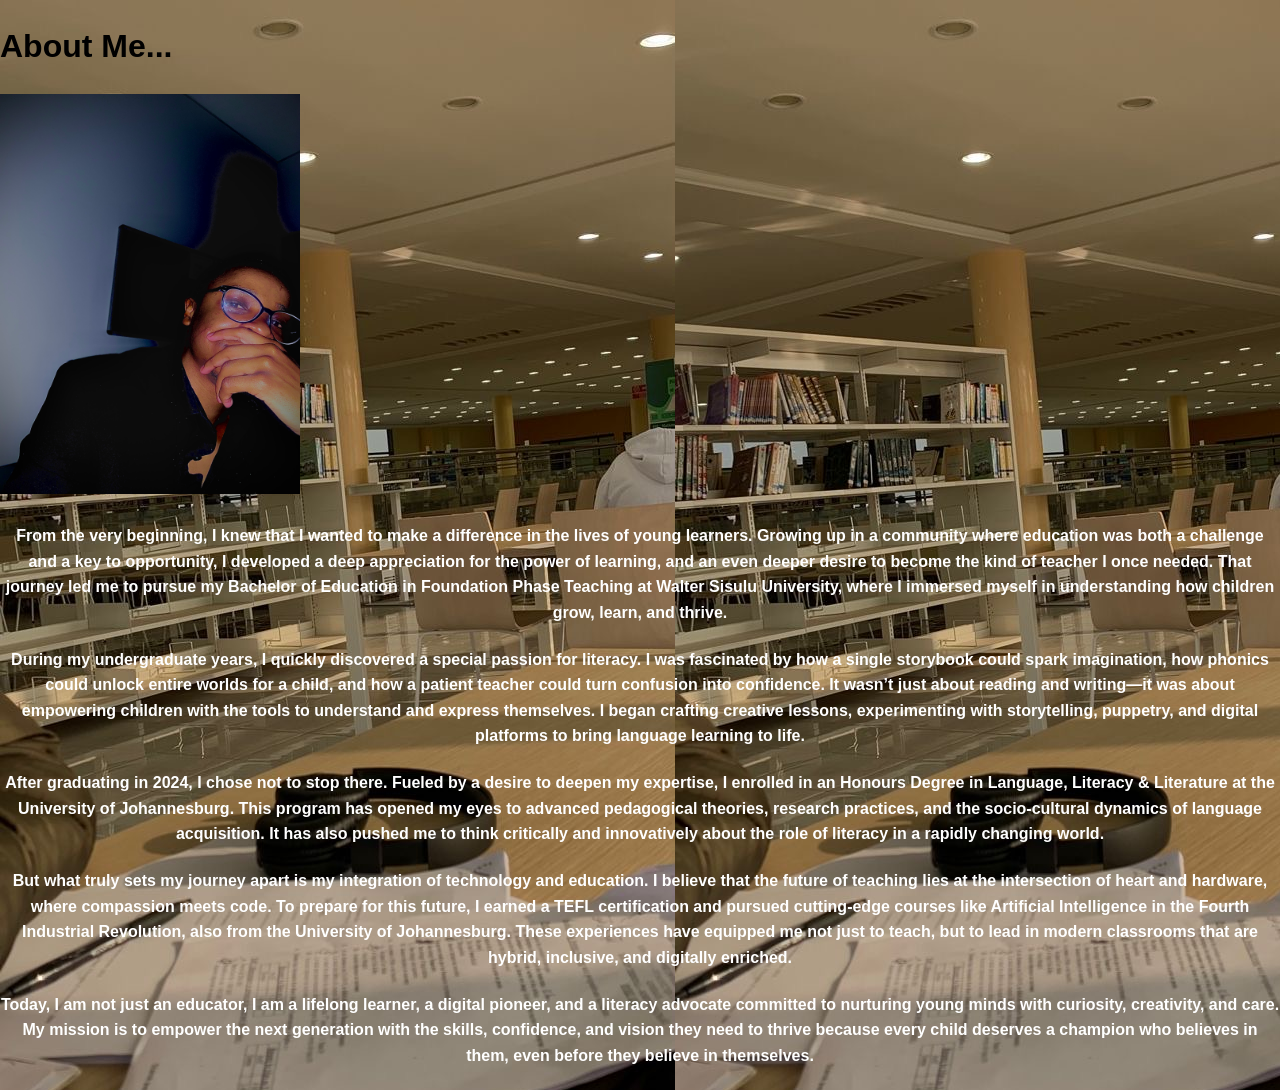
==== about.html @ 3215a859 "Add files via upload" ====
<!DOCTYPE html>
<html>
    <head>
             <meta charset="UTF-8" />
            <meta name="viewport" content="width=device-width, initial-scale=1" />
            <title>Yamkela Lusithi | About Section</title>
            <link rel="stylesheet" href="style.css" />
    </head>
    <body>
            <div class="about">
                <h1>About Me...</h1>
                <img src="images/IMG_7533.jpg" width="300">
            <h4>
                From the very beginning, I knew that I wanted to make a difference
                 in the lives of young learners. Growing up in a community where 
                 education was both a challenge and a key to opportunity, I developed 
                 a deep appreciation for the power of learning, and an even deeper desire 
                 to become the kind of teacher I once needed. That journey led me to 
                 pursue my Bachelor of Education in Foundation Phase Teaching at Walter
                  Sisulu University, where I immersed myself in understanding how children
                   grow, learn, and thrive.</h4>
            
            <h4>During my undergraduate years, I quickly discovered a special passion for 
                literacy. I was fascinated by how a single storybook could spark imagination, 
                how phonics could unlock entire worlds for a child, and how a patient teacher 
                could turn confusion into confidence. It wasn’t just about reading and writing—it 
                was about empowering children with the tools to understand and express themselves. 
                I began crafting creative lessons, experimenting with storytelling, puppetry, and 
                digital platforms to bring language learning to life.</h4>
            
            <h4>After graduating in 2024, I chose not to stop there. Fueled by a desire to deepen my 
                expertise, I enrolled in an Honours Degree in Language, Literacy & Literature at the
                 University of Johannesburg. This program has opened my eyes to advanced pedagogical 
                 theories, research practices, and the socio-cultural dynamics of language acquisition. 
                 It has also pushed me to think critically and innovatively about the role of literacy 
                 in a rapidly changing world.</h4>
            
            <h4>But what truly sets my journey apart is my integration of technology and education. I 
                believe that the future of teaching lies at the intersection of heart and hardware, where 
                compassion meets code. To prepare for this future, I earned a TEFL certification and pursued 
                cutting-edge courses like Artificial Intelligence in the Fourth Industrial Revolution, also from 
                the University of Johannesburg. These experiences have equipped me not just to teach, but to lead 
                in modern classrooms that are hybrid, inclusive, and digitally enriched.</h4>
            
            <h4>Today, I am not just an educator, I am a lifelong learner, a digital pioneer, and a literacy advocate 
                committed to nurturing young minds with curiosity, creativity, and care. My mission is to empower 
                the next generation with the skills, confidence, and vision they need to thrive because every child 
                deserves a champion who believes in them, even before they believe in themselves.</h4>
                </div>
            </body>
</html>
---- style.css ----
body {
  font-family: 'Segoe UI', sans-serif;
  background-image: url(images/IMG_8529.JPG);
  line-height: 1.6;
  margin: 0;
  padding: 0;
  transition: background 0.3s ease;
}

header, section, footer {
  padding: 20px;
  color: #fff;
  text-align: center;
}

.pop{
    color: burlywood;
}

nav{
    display: flex;
    align-items: center;
    justify-content: space-between;
    flex-wrap: wrap;
}

nav{
    display: inline-block;
    list-style: none;
    margin: 10px 20px;
}

nav a{
    color: #ffff;
    text-decoration: none;
    font-size: 20px;
    border: 2px solid white;
    padding: 10px 20px;
    border-radius: 40px;
    position: relative;
}

nav a::after{
    content: '';
    width: 0%;
    height: 3px;
    background: burlywood;
    position: absolute;
    left: 0;
    bottom: -6px;
    transition: 0.5s;
}

nav a:hover::after{
    width: 100%;
}

nav a {
  margin: 0 10px;
  text-decoration: none;
  font-weight: bold;
}

.hero {
  background: #f5f5f5;
  background-image: url(images/IMG_8518.JPG);
  padding: 40px 20px;
}

.btn {
  display: inline-block;
  padding: 10px 20px;
  background: bisque;
  color: white;
  text-decoration: none;
  border-radius: 5px;
  margin-top: 10px;
}

#experience{
    color: #fff;
}
#skills h2{
    color: #fff;
}
.skills li {
  display: inline-block;
  color: #1e1e1e;
  background: #e0f7fa;
  margin: 5px;
  padding: 10px;
  border-radius: 8px;
}

#certifications{
    color: #fff;
}
#contact{
    color: #fff;
}

/* Animations */
.pop {
  animation: popIn 1s ease-in-out;
}

.float {
  animation: floatUp 2s infinite alternate;
}

@keyframes popIn {
  0% { transform: scale(0.5); opacity: 0; }
  100% { transform: scale(1); opacity: 1; }
}

@keyframes floatUp {
  0% { transform: translateY(0px); }
  100% { transform: translateY(-10px); }
}

/* Chatbot */
#chatbot {
  position: fixed;
  bottom: 20px;
  right: 20px;
  width: 280px;
  background: #f0f0f0;
  border: 1px solid #aaa;
  border-radius: 10px;
  overflow: hidden;
  box-shadow: 0 0 10px rgba(0,0,0,0.2);
}

#chatbot-header {
  background: burlywood;
  color: white;
  padding: 10px;
  font-weight: bold;
}

#chatbot-messages {
  max-height: 200px;
  overflow-y: auto;
  padding: 10px;
  text-align: left;
  font-size: 14px;
}

#chatbot-input {
  width: 75%;
  border: none;
  padding: 10px;
  border-top: 1px solid #ccc;
}

#chatbot-send {
  width: 25%;
  border: none;
  background: burlywood;
  color: white;
  font-weight: bold;
}

#toggle-dark{
    background-color: gray;
}

/* Dark mode */
.dark-mode {
  background: #121212;
  color: #e0e0e0;
}

.dark-mode header,
.dark-mode footer {
  background: #1e1e1e;
}

.dark-mode nav a {
  color: #90caf9;
}

.about h4{
    text-align: center;
    color: #fff;
}
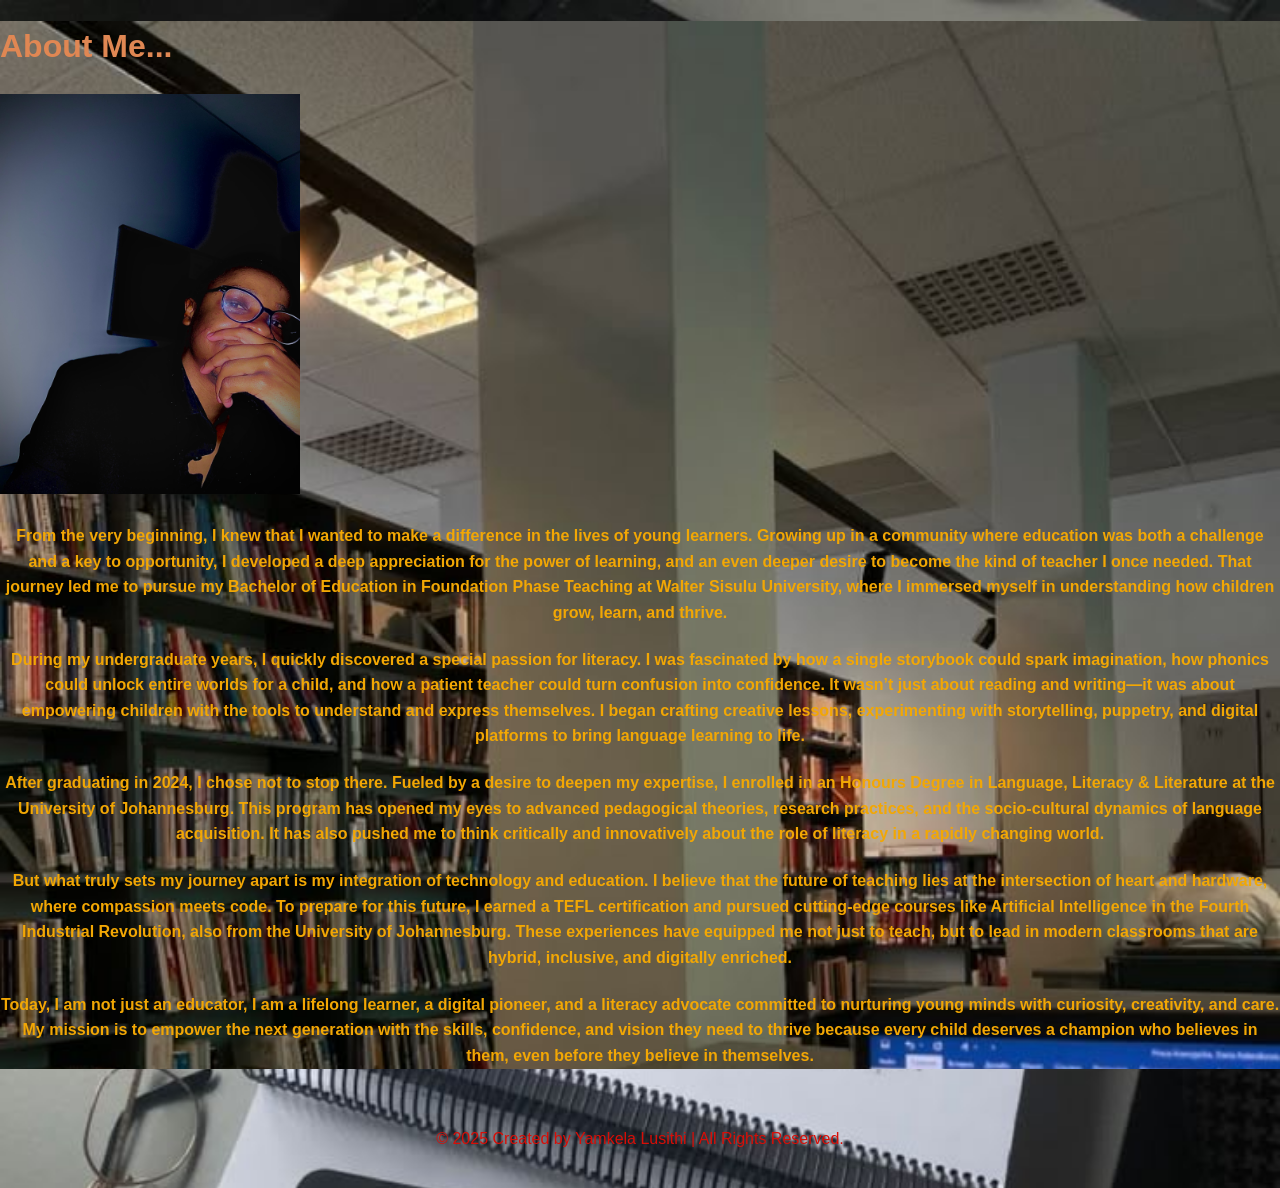
==== commit 725c4958: "Add files via upload" ====
--- a/about.html
+++ b/about.html
@@ -47,5 +47,10 @@
                 the next generation with the skills, confidence, and vision they need to thrive because every child 
                 deserves a champion who believes in them, even before they believe in themselves.</h4>
                 </div>
+
+    <footer>
+    <p>© 2025  Created by Yamkela Lusithi | All Rights Reserved.</p>
+  </footer>
             </body>
+
 </html>
--- a/style.css
+++ b/style.css
@@ -1,6 +1,8 @@
 body {
   font-family: 'Segoe UI', sans-serif;
-  background-image: url(images/IMG_8529.JPG);
+  background-image: url(images/IMG_8528.JPG);
+  background-size: cover;
+  background-repeat: no-repeat;
   line-height: 1.6;
   margin: 0;
   padding: 0;
@@ -17,6 +19,9 @@
     color: burlywood;
 }
 
+.float{
+  color: #e08753;
+}
 nav{
     display: flex;
     align-items: center;
@@ -31,7 +36,7 @@
 }
 
 nav a{
-    color: #ffff;
+    color: #0e54e1;
     text-decoration: none;
     font-size: 20px;
     border: 2px solid white;
@@ -80,8 +85,21 @@
 #experience{
     color: #fff;
 }
+#experience h1{
+  color: #e08753;
+}
+
+#experience h2{
+  color: #79862a;
+}
+#experience p{
+  color: #d5f508;
+}
+#experience h3{
+  color: #94a812;
+}
 #skills h2{
-    color: #fff;
+    color: #f38918;
 }
 .skills li {
   display: inline-block;
@@ -92,17 +110,41 @@
   border-radius: 8px;
 }
 
-#certifications{
-    color: #fff;
+#certifications h2{
+  color: #e08753;
+}
+#certifications h4{
+    color: #e04a09;
 }
 #contact{
     color: #fff;
+}
+#contact h2{
+  color: #e3940a;
 }
 
 /* Animations */
 .pop {
   animation: popIn 1s ease-in-out;
 }
+
+.pop {
+      font-family: monospace;
+      display: inline-block;
+      overflow: hidden;
+      white-space: nowrap;
+      border-right: 2px solid black;
+      animation: typing 4s steps(20, end), blink 0.7s step-end infinite;
+    }
+
+    @keyframes typing {
+      from { width: 0 }
+      to { width: 20ch } /* Adjust to match text length */
+    }
+
+    @keyframes blink {
+      50% { border-color: transparent }
+    }
 
 .float {
   animation: floatUp 2s infinite alternate;
@@ -132,7 +174,7 @@
 }
 
 #chatbot-header {
-  background: burlywood;
+  background: rgb(225, 139, 26);
   color: white;
   padding: 10px;
   font-weight: bold;
@@ -156,7 +198,7 @@
 #chatbot-send {
   width: 25%;
   border: none;
-  background: burlywood;
+  background: rgb(146, 91, 20);
   color: white;
   font-weight: bold;
 }
@@ -183,4 +225,62 @@
 .about h4{
     text-align: center;
     color: #fff;
+}
+
+footer{
+  color: #d80e07;
+}
+.about{
+  background-image: url("images/IMG_8530.JPG");
+  background-size: 100%;
+  padding: 0;
+  width: 100%;
+}
+.about h1{
+  color: #e08753;
+}
+.about h4{
+  color: #f2a704;
+}
+#Resume{
+  color: #fff;
+  font-family: Cambria;
+  background-image: none;
+  background-color: #0b1204;
+}
+#Resume h1{
+  text-align: center;
+  color: #e08753;
+  text-decoration: underline;
+}
+#Resume h3{
+  text-align: center;
+  color: #ea7836;
+}
+#Resume h4{
+  text-align: center;
+  color: #c79108;
+}
+#Resume p{
+  text-align: center;
+}
+#Resume ul li{
+  text-align: center;
+  list-style: none;
+}
+
+.letter h3{
+  text-align: left;
+  color: #fff;
+}
+.letter h4{
+  text-align: justify;
+  color: #ee892a;
+}
+.letter p{
+  text-align: justify right;
+  color: #d6c01c;
+}
+.letter{
+  background-color: #0f0404;
 }
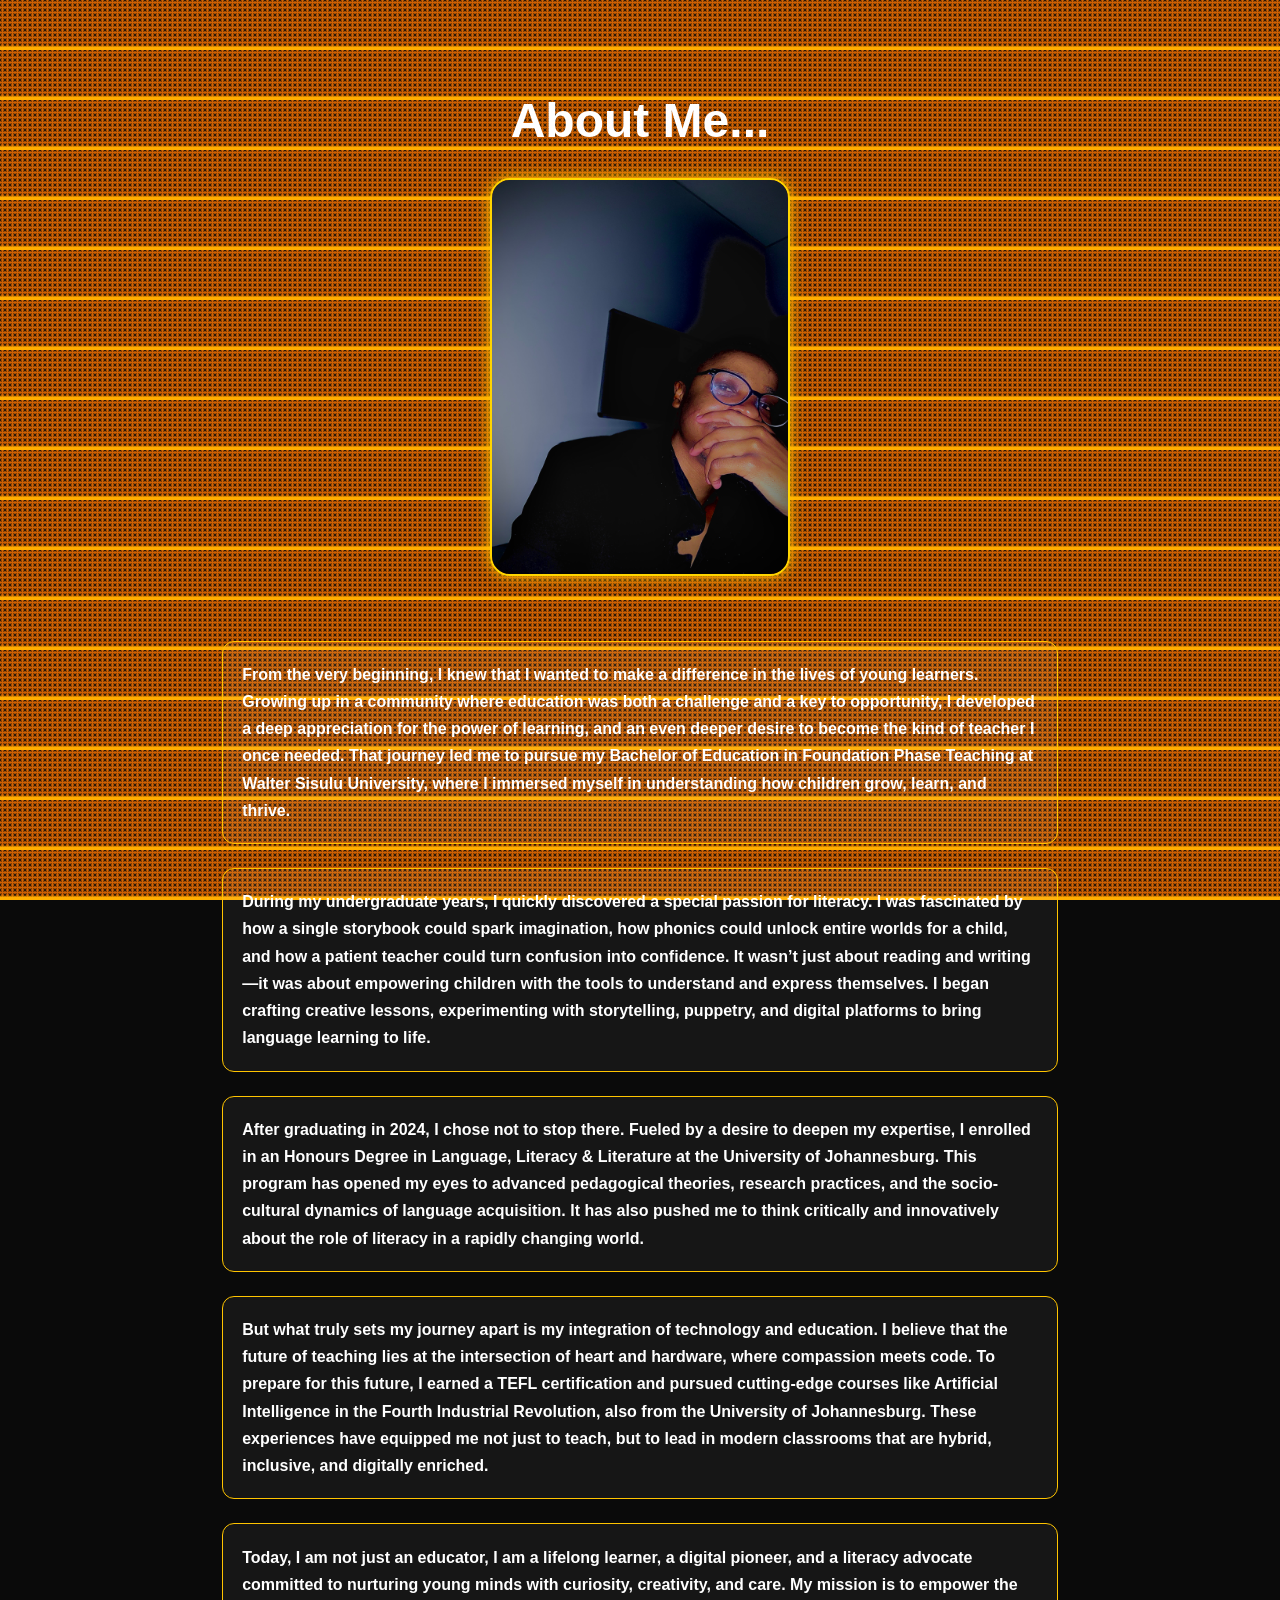
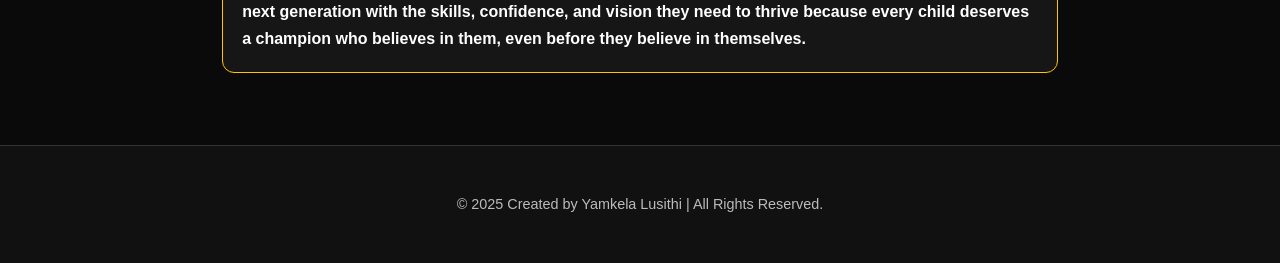
==== commit e321ad00: "Add files via upload" ====
--- a/about.html
+++ b/about.html
@@ -1,56 +1,186 @@
 <!DOCTYPE html>
-<html>
-    <head>
-             <meta charset="UTF-8" />
-            <meta name="viewport" content="width=device-width, initial-scale=1" />
-            <title>Yamkela Lusithi | About Section</title>
-            <link rel="stylesheet" href="style.css" />
-    </head>
-    <body>
-            <div class="about">
-                <h1>About Me...</h1>
-                <img src="images/IMG_7533.jpg" width="300">
-            <h4>
-                From the very beginning, I knew that I wanted to make a difference
-                 in the lives of young learners. Growing up in a community where 
-                 education was both a challenge and a key to opportunity, I developed 
-                 a deep appreciation for the power of learning, and an even deeper desire 
-                 to become the kind of teacher I once needed. That journey led me to 
-                 pursue my Bachelor of Education in Foundation Phase Teaching at Walter
-                  Sisulu University, where I immersed myself in understanding how children
-                   grow, learn, and thrive.</h4>
-            
-            <h4>During my undergraduate years, I quickly discovered a special passion for 
-                literacy. I was fascinated by how a single storybook could spark imagination, 
-                how phonics could unlock entire worlds for a child, and how a patient teacher 
-                could turn confusion into confidence. It wasn’t just about reading and writing—it 
-                was about empowering children with the tools to understand and express themselves. 
-                I began crafting creative lessons, experimenting with storytelling, puppetry, and 
-                digital platforms to bring language learning to life.</h4>
-            
-            <h4>After graduating in 2024, I chose not to stop there. Fueled by a desire to deepen my 
-                expertise, I enrolled in an Honours Degree in Language, Literacy & Literature at the
-                 University of Johannesburg. This program has opened my eyes to advanced pedagogical 
-                 theories, research practices, and the socio-cultural dynamics of language acquisition. 
-                 It has also pushed me to think critically and innovatively about the role of literacy 
-                 in a rapidly changing world.</h4>
-            
-            <h4>But what truly sets my journey apart is my integration of technology and education. I 
-                believe that the future of teaching lies at the intersection of heart and hardware, where 
-                compassion meets code. To prepare for this future, I earned a TEFL certification and pursued 
-                cutting-edge courses like Artificial Intelligence in the Fourth Industrial Revolution, also from 
-                the University of Johannesburg. These experiences have equipped me not just to teach, but to lead 
-                in modern classrooms that are hybrid, inclusive, and digitally enriched.</h4>
-            
-            <h4>Today, I am not just an educator, I am a lifelong learner, a digital pioneer, and a literacy advocate 
-                committed to nurturing young minds with curiosity, creativity, and care. My mission is to empower 
-                the next generation with the skills, confidence, and vision they need to thrive because every child 
-                deserves a champion who believes in them, even before they believe in themselves.</h4>
-                </div>
+<html lang="en">
+<head>
+  <meta charset="UTF-8" />
+  <meta name="viewport" content="width=device-width, initial-scale=1" />
+  <title>Yamkela Lusithi | About Section</title>
+  <style>
+    * {
+      box-sizing: border-box;
+    }
 
-    <footer>
-    <p>© 2025  Created by Yamkela Lusithi | All Rights Reserved.</p>
+    body {
+      margin: 0;
+      font-family: 'Segoe UI', sans-serif;
+      background-color: #0a0a0a;
+      color: #ffffff;
+      overflow-x: hidden;
+      line-height: 1.7;
+    }
+
+    .about {
+      max-width: 900px;
+      margin: 0 auto;
+      padding: 3rem 2rem;
+      text-align: center;
+      position: relative;
+      z-index: 1;
+    }
+
+    .about h1 {
+      font-size: 3rem;
+      margin-bottom: 1rem;
+      animation: slideDown 1.5s ease-out;
+    }
+
+    .about img {
+      width: 300px;
+      border-radius: 20px;
+      border: 2px solid #ffd500;
+      box-shadow: 0 0 15px #ffc400;
+      margin-bottom: 2rem;
+      animation: float 6s ease-in-out infinite;
+    }
+
+    .about h4 {
+      background: rgba(255, 255, 255, 0.05);
+      border: 1px solid #ffc400;
+      padding: 1.2rem;
+      border-radius: 12px;
+      margin: 1.5rem auto;
+      text-align: left;
+      animation: fadeInUp 1s ease forwards;
+      opacity: 0;
+      transform: translateY(20px);
+    }
+
+    .about h4:nth-of-type(1) { animation-delay: 0.2s; }
+    .about h4:nth-of-type(2) { animation-delay: 0.4s; }
+    .about h4:nth-of-type(3) { animation-delay: 0.6s; }
+    .about h4:nth-of-type(4) { animation-delay: 0.8s; }
+    .about h4:nth-of-type(5) { animation-delay: 1s; }
+
+    footer {
+      text-align: center;
+      padding: 2rem;
+      font-size: 0.9rem;
+      color: #bbb;
+      border-top: 1px solid #333;
+      background: #111;
+    }
+
+    .stars, .lines {
+      position: fixed;
+      top: 0;
+      left: 0;
+      height: 100%;
+      width: 100%;
+      z-index: 0;
+      pointer-events: none;
+    }
+
+    .stars {
+      background: repeating-radial-gradient(#ce6102 1px, transparent 2px);
+      background-size: 5px 5px;
+      animation: starScroll 20s linear infinite;
+    }
+
+    .lines::before {
+      content: '';
+      position: absolute;
+      width: 100%;
+      height: 100%;
+      background-image: linear-gradient(to bottom, transparent 90%, #ffae00 95%);
+      background-size: 100% 50px;
+      animation: lineMove 12s linear infinite;
+    }
+
+    /* Animations */
+    @keyframes slideDown {
+      from { opacity: 0; transform: translateY(-30px); }
+      to { opacity: 1; transform: translateY(0); }
+    }
+
+    @keyframes float {
+      0%, 100% { transform: translateY(0); }
+      50% { transform: translateY(-10px); }
+    }
+
+    @keyframes fadeInUp {
+      to {
+        opacity: 1;
+        transform: translateY(0);
+      }
+    }
+
+    @keyframes starScroll {
+      from { transform: translateY(0); }
+      to { transform: translateY(100px); }
+    }
+
+    @keyframes lineMove {
+      from { background-position: 0 0; }
+      to { background-position: 0 100px; }
+    }
+  </style>
+</head>
+<body>
+  <div class="stars"></div>
+  <div class="lines"></div>
+
+  <div class="about">
+    <h1>About Me...</h1>
+    <img src="images/IMG_7533.jpg" alt="Yamkela Lusithi" />
+    
+    <h4>
+      From the very beginning, I knew that I wanted to make a difference
+      in the lives of young learners. Growing up in a community where 
+      education was both a challenge and a key to opportunity, I developed 
+      a deep appreciation for the power of learning, and an even deeper desire 
+      to become the kind of teacher I once needed. That journey led me to 
+      pursue my Bachelor of Education in Foundation Phase Teaching at Walter
+      Sisulu University, where I immersed myself in understanding how children
+      grow, learn, and thrive.
+    </h4>
+
+    <h4>
+      During my undergraduate years, I quickly discovered a special passion for 
+      literacy. I was fascinated by how a single storybook could spark imagination, 
+      how phonics could unlock entire worlds for a child, and how a patient teacher 
+      could turn confusion into confidence. It wasn’t just about reading and writing—it 
+      was about empowering children with the tools to understand and express themselves. 
+      I began crafting creative lessons, experimenting with storytelling, puppetry, and 
+      digital platforms to bring language learning to life.
+    </h4>
+
+    <h4>
+      After graduating in 2024, I chose not to stop there. Fueled by a desire to deepen my 
+      expertise, I enrolled in an Honours Degree in Language, Literacy & Literature at the
+      University of Johannesburg. This program has opened my eyes to advanced pedagogical 
+      theories, research practices, and the socio-cultural dynamics of language acquisition. 
+      It has also pushed me to think critically and innovatively about the role of literacy 
+      in a rapidly changing world.
+    </h4>
+
+    <h4>
+      But what truly sets my journey apart is my integration of technology and education. I 
+      believe that the future of teaching lies at the intersection of heart and hardware, where 
+      compassion meets code. To prepare for this future, I earned a TEFL certification and pursued 
+      cutting-edge courses like Artificial Intelligence in the Fourth Industrial Revolution, also from 
+      the University of Johannesburg. These experiences have equipped me not just to teach, but to lead 
+      in modern classrooms that are hybrid, inclusive, and digitally enriched.
+    </h4>
+
+    <h4>
+      Today, I am not just an educator, I am a lifelong learner, a digital pioneer, and a literacy advocate 
+      committed to nurturing young minds with curiosity, creativity, and care. My mission is to empower 
+      the next generation with the skills, confidence, and vision they need to thrive because every child 
+      deserves a champion who believes in them, even before they believe in themselves.
+    </h4>
+  </div>
+
+  <footer>
+    <p>© 2025 Created by Yamkela Lusithi | All Rights Reserved.</p>
   </footer>
-            </body>
-
-</html>+</body>
+</html>
